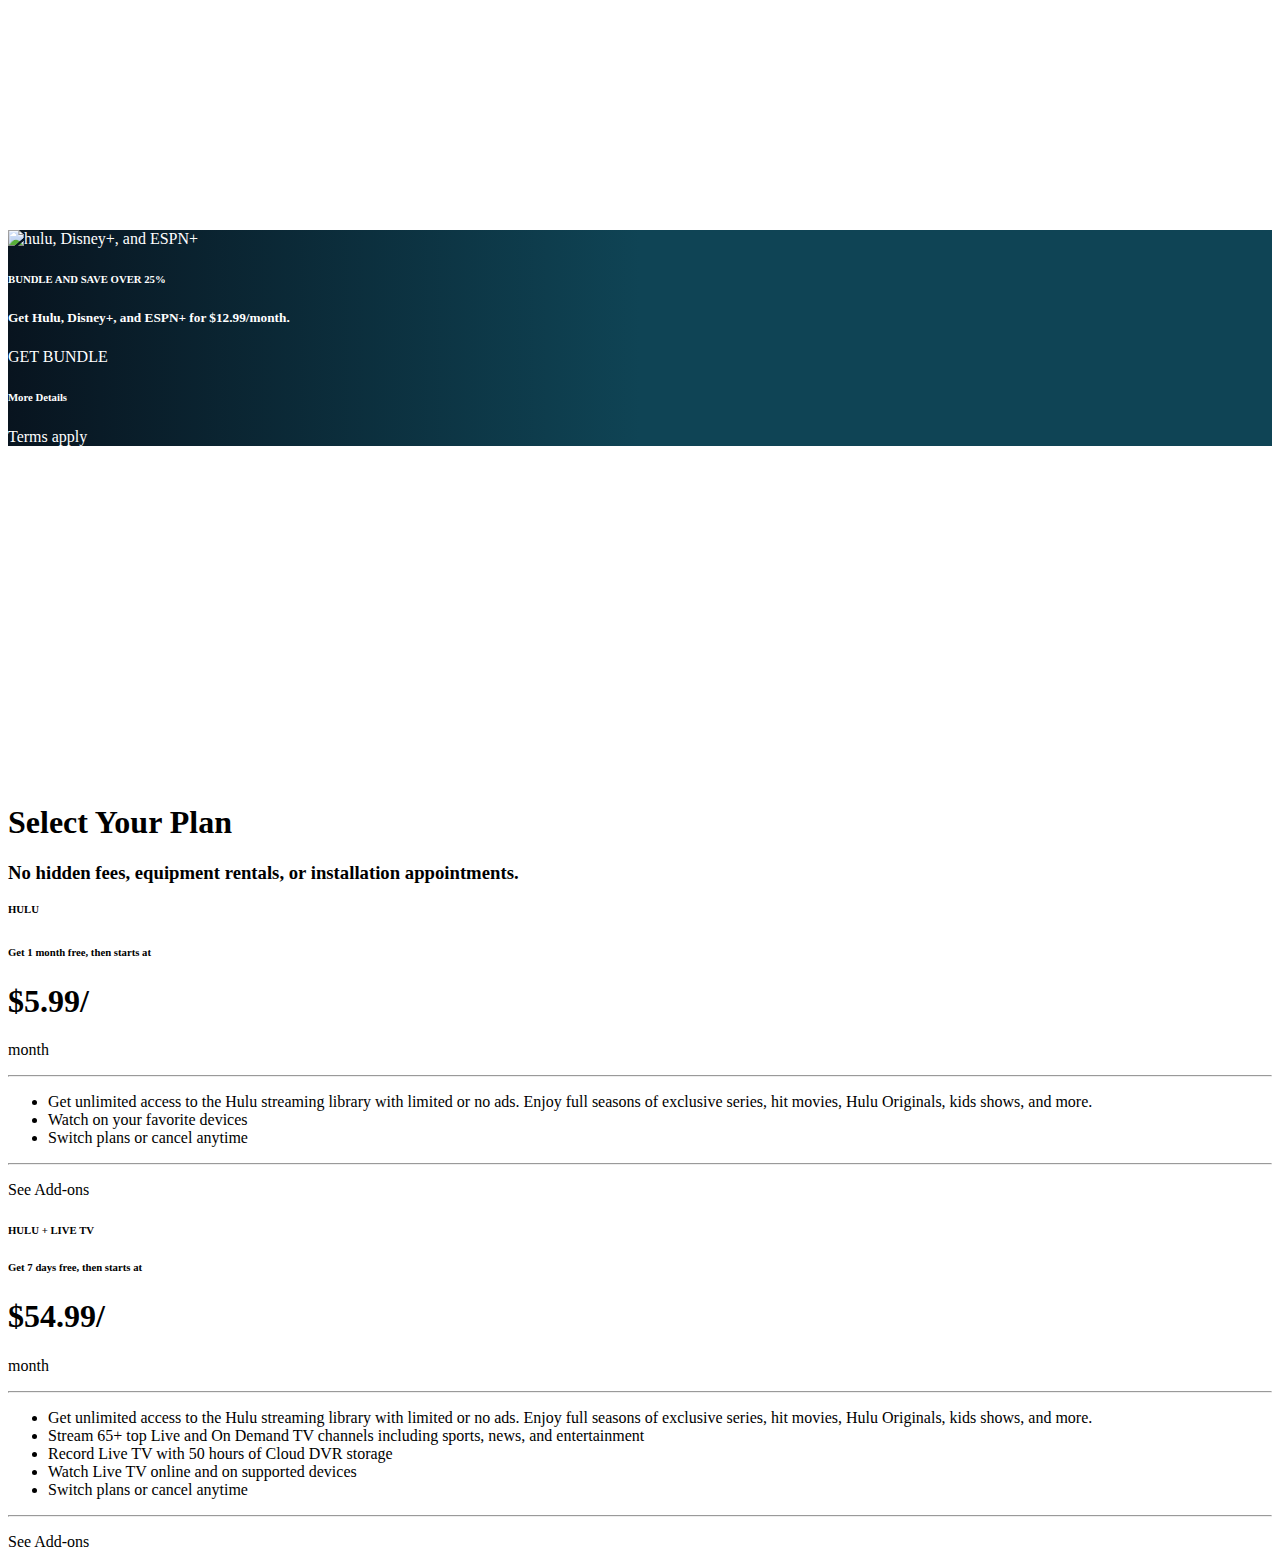
==== index.html @ caae66fa "Rename slindex.html to index.html" ====
<!DOCTYPE html>
<html lang="en">
<head>
    <meta charset="UTF-8">
    <meta name="viewport" content="width=device-width, initial-scale=1.0">
    <title>Document</title>
    <link rel="stylesheet" href="slindex.css">
</head>
<body> 
    
    <div class="top">
    
        <h2 class="hulu">hulu</h2>

        <h1 class="onePlace"> All Your TV In One Place</h1>

        <h3 class="price">Watch thousands of shows and movies, with plans starting at $5.99/month.</h3>

        <h5 class="adds">HBO®, SHOWTIME®, CINEMA®, and STARZ® available as add-ons.</h5>

        <p>START YOUR FREE TRIAL</p>

        <p class="finePrint">Free trial available for new and eligible returning subscribers only.</p>
    </div>

    <div class="bluebar">
        <img src="https://www.hulu.com/static/hitch/s3/2020-05/DPlus_Logo_0_1_2.png?Rj7zClAjpZ72iHJxfWDi4fkv3FcnDaB5" alt="hulu, Disney+, and ESPN+" height=100px>
        <h6 class="bundle">BUNDLE AND SAVE OVER 25%</h6>

        <h5 class="bundlePrice">Get Hulu, Disney+, and ESPN+ for $12.99/month.</h5>

        <p class="getBundle">GET BUNDLE</p>

        <h6 class="moreDetails">More Details</h6>

        <p class="termsApply">Terms apply</p>

    </div>
    <div class="inBetween">
        <br>
    </div>

    <div class="plan">
        <h1 class="select">Select Your Plan</h1>

        <h3 class="no">No hidden fees, equipment rentals, or installation appointments.</h3>
    </div>

    <div class="planOne">
        <h6 class="hulu">HULU</h6>
    <br>
        <h6 class="free">Get 1 month free, then starts at</h6>
        <h1 class="priceOne">$5.99/</h1>
        <p class="month">month</p>
        <hr>
        <div class="listOne">
            <ul>
                <li>Get unlimited access to the Hulu streaming library with limited or no ads. Enjoy full seasons of exclusive series, hit movies, Hulu Originals, kids shows, and more.</li>
                <li>Watch on your favorite devices</li>
                <li>Switch plans or cancel anytime</li>
            </ul>
        </div>
        <hr>
        <p id="addOns">See Add-ons</p>
    </div>

    <div class="planTwo">
        <h6 class="huluPlus">HULU + LIVE TV</h6>
        <h6 class="free">Get 7 days free, then starts at</h6>
        <h1 class="priceTwo">$54.99/</h1>
        <p class="month">month</p>
        <hr>
        <div class="listTwo">
            <ul>
                <li>Get unlimited access to the Hulu streaming library with limited or no ads. Enjoy full seasons of exclusive series, hit movies, Hulu Originals, kids shows, and more.</li>
                <li>Stream 65+ top Live and On Demand TV channels including sports, news, and entertainment</li>
                <li>Record Live TV with 50 hours of Cloud DVR storage</li>
                <li>Watch Live TV online and on supported devices</li>
                <li>Switch plans or cancel anytime</li>
            </ul>
        <hr>
        <p id="addOns">See Add-ons</p>    
        </div>
    </div>

    
</body>
</html>
---- slindex.css ----
.body {
    background-color: ivory;
}

.top {
    background: url(https://www.hulu.com/static/hitch/s3/2020-04/Homepage_Masthead_Test_TREATMENT_1536x1320-v4b_Tablet_0.jpg?nEbSE3Tu4GiJOym6WaNbx2Psd9UlQrGN;);
    color: white;
    text-align: center;
}

.hulu {
    float: left;
    margin-top: 0;
}

.onePlace {
    font-family: futura;
}

.bluebar {
    background-image: linear-gradient(to right, #08141F, #0F4455 50%);
    color: white;
}

.inBetween {
    background: url(https://www.hulu.com/static/hitch/s3/2019-11/Welcome-ContentBlock-Desktop%20.jpg?jG5AfMZ.bGHD8c3NgPVsML79Im6UkUSW) 100% no-repeat;
    width: 100vw;
    height: 25vw;
    object-fit: cover;
    max-width: 100%;



}
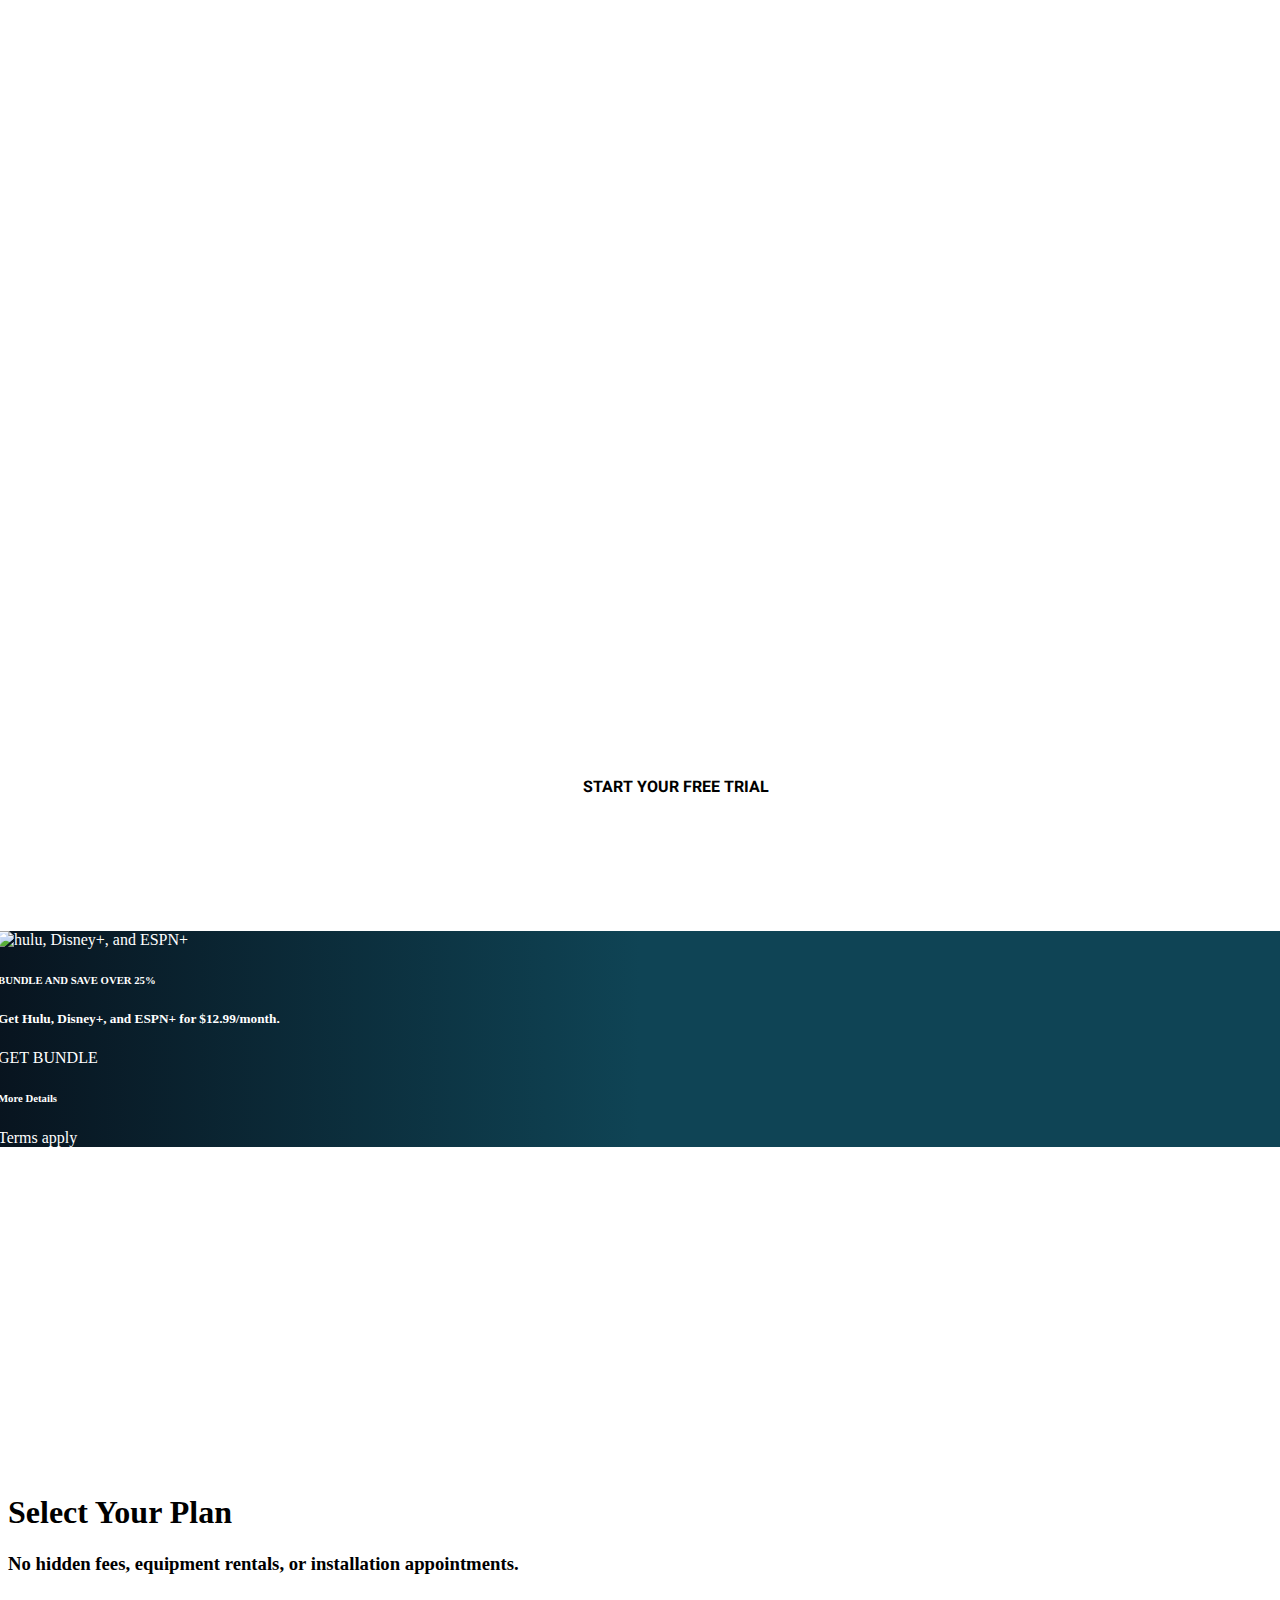
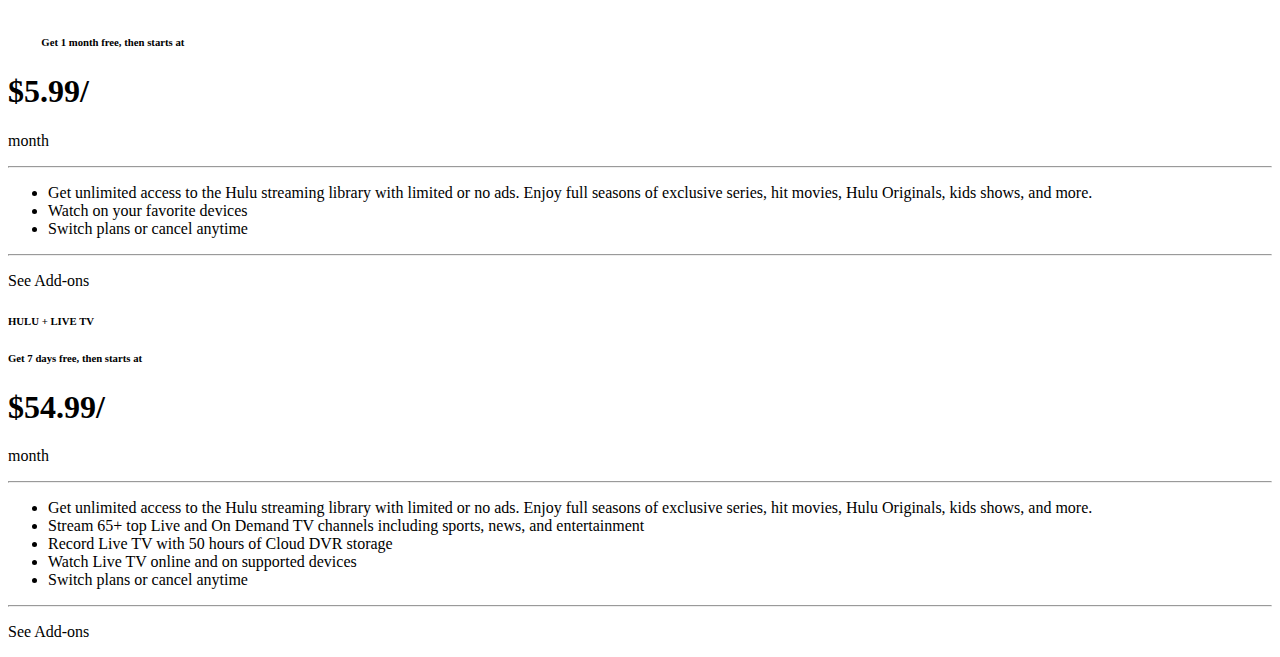
==== commit 57337e17: "updated - fized fonts, button, background (top)" ====
--- a/index.html
+++ b/index.html
@@ -3,25 +3,34 @@
 <head>
     <meta charset="UTF-8">
     <meta name="viewport" content="width=device-width, initial-scale=1.0">
-    <title>Document</title>
-    <link rel="stylesheet" href="slindex.css">
+    <title>Static Layout</title>
+    <link rel="stylesheet" href="
+    index.css">
 </head>
 <body> 
+    <link href="https://fonts.googleapis.com/css2?family=Heebo:wght@900&display=swap" rel="stylesheet"> 
     
-    <div class="top">
-    
+    <header class="main">
+      
         <h2 class="hulu">hulu</h2>
 
-        <h1 class="onePlace"> All Your TV In One Place</h1>
+        <p class="onePlace"> All Your TV In One Place </p>
 
-        <h3 class="price">Watch thousands of shows and movies, with plans starting at $5.99/month.</h3>
+        <p class="price">Watch thousands of shows and movies, with plans starting at $5.99/month.</p>
+        <br>
 
-        <h5 class="adds">HBO®, SHOWTIME®, CINEMA®, and STARZ® available as add-ons.</h5>
+        <p class="adds">HBO Max™, SHOWTIME®, CINEMA®, and STARZ® available as add-ons.</p>
+        <br>
 
-        <p>START YOUR FREE TRIAL</p>
+        <div class="button">
+
+        <p class="buttonText">START YOUR FREE TRIAL</p>
+        </div>
 
         <p class="finePrint">Free trial available for new and eligible returning subscribers only.</p>
-    </div>
+        <br>
+        <br>
+</header>
 
     <div class="bluebar">
         <img src="https://www.hulu.com/static/hitch/s3/2020-05/DPlus_Logo_0_1_2.png?Rj7zClAjpZ72iHJxfWDi4fkv3FcnDaB5" alt="hulu, Disney+, and ESPN+" height=100px>
@@ -85,4 +94,4 @@
 
     
 </body>
-</html>
+</html>--- a/index.css
+++ b/index.css
@@ -0,0 +1,86 @@
+.body {
+    background-color: ivory;
+}
+
+.main {
+    background: url(https://www.hulu.com/static/hitch/s3/2020-04/Homepage_Masthead_Test_TREATMENT_3200x1320-v4b_Desktop_0.jpg?3QKebgjV32Lc0StQODoFkcm0kjrPujXN) no-repeat 100%; 
+    margin: -70px -10px 00px -10px;
+    background-size: cover;
+}
+
+.hulu {
+    float: left;
+    padding-left: 0.5em;
+    padding-top: .2em;
+    color: white;
+    position: relative;
+    font-family: 'Heebo', sans-serif;
+}
+
+.onePlace {
+    font-family: 'Heebo', sans-serif;
+    padding-top: 2em;
+    font-size: 45pt;
+    font-weight: bold;
+    text-align: center;
+    color: white;
+    text-align: center;  
+}
+
+.price {
+    font-family: 'Heebo', sans-serif;
+    font-size: 20pt;
+    font-weight: bold;
+    text-align: center;
+    color: white;
+    text-align: center;
+    padding: 0em 22em 0em 22em; 
+}
+
+.adds {
+    font-family: 'Heebo', sans-serif;
+    font-size: 10pt;
+    text-align: center;
+    color: white;
+    text-align: center;
+    padding: 0em 22em 0em 22em; 
+}
+
+.button {
+    width: 16em;
+    height: 3em;
+    z-index: 2; 
+    background-color: white;
+    margin: 0em 43vw 0em 43vw;
+    border-radius: .3em;
+    text-align: center;
+    padding-top: .1em;
+    font-family: 'Heebo', sans-serif;
+    font-weight: bold;
+    position: center;
+}
+
+.finePrint{
+    text-align: center;
+    font-size: 7pt;
+    color: white;
+    font-family: 'Heebo', sans-serif;
+    padding: 2em 0em 5em 0em; 
+
+}
+
+.bluebar {
+    background-image: linear-gradient(to right, #08141F, #0F4455 50%);
+    color: white;
+    margin: -10px;
+}
+
+.inBetween {
+    background: url(https://www.hulu.com/static/hitch/s3/2019-11/Welcome-ContentBlock-Desktop%20.jpg?jG5AfMZ.bGHD8c3NgPVsML79Im6UkUSW) 100% no-repeat;
+    width: 100vw;
+    height: 25vw;
+    object-fit: cover;
+    max-width: 100%;
+
+
+}
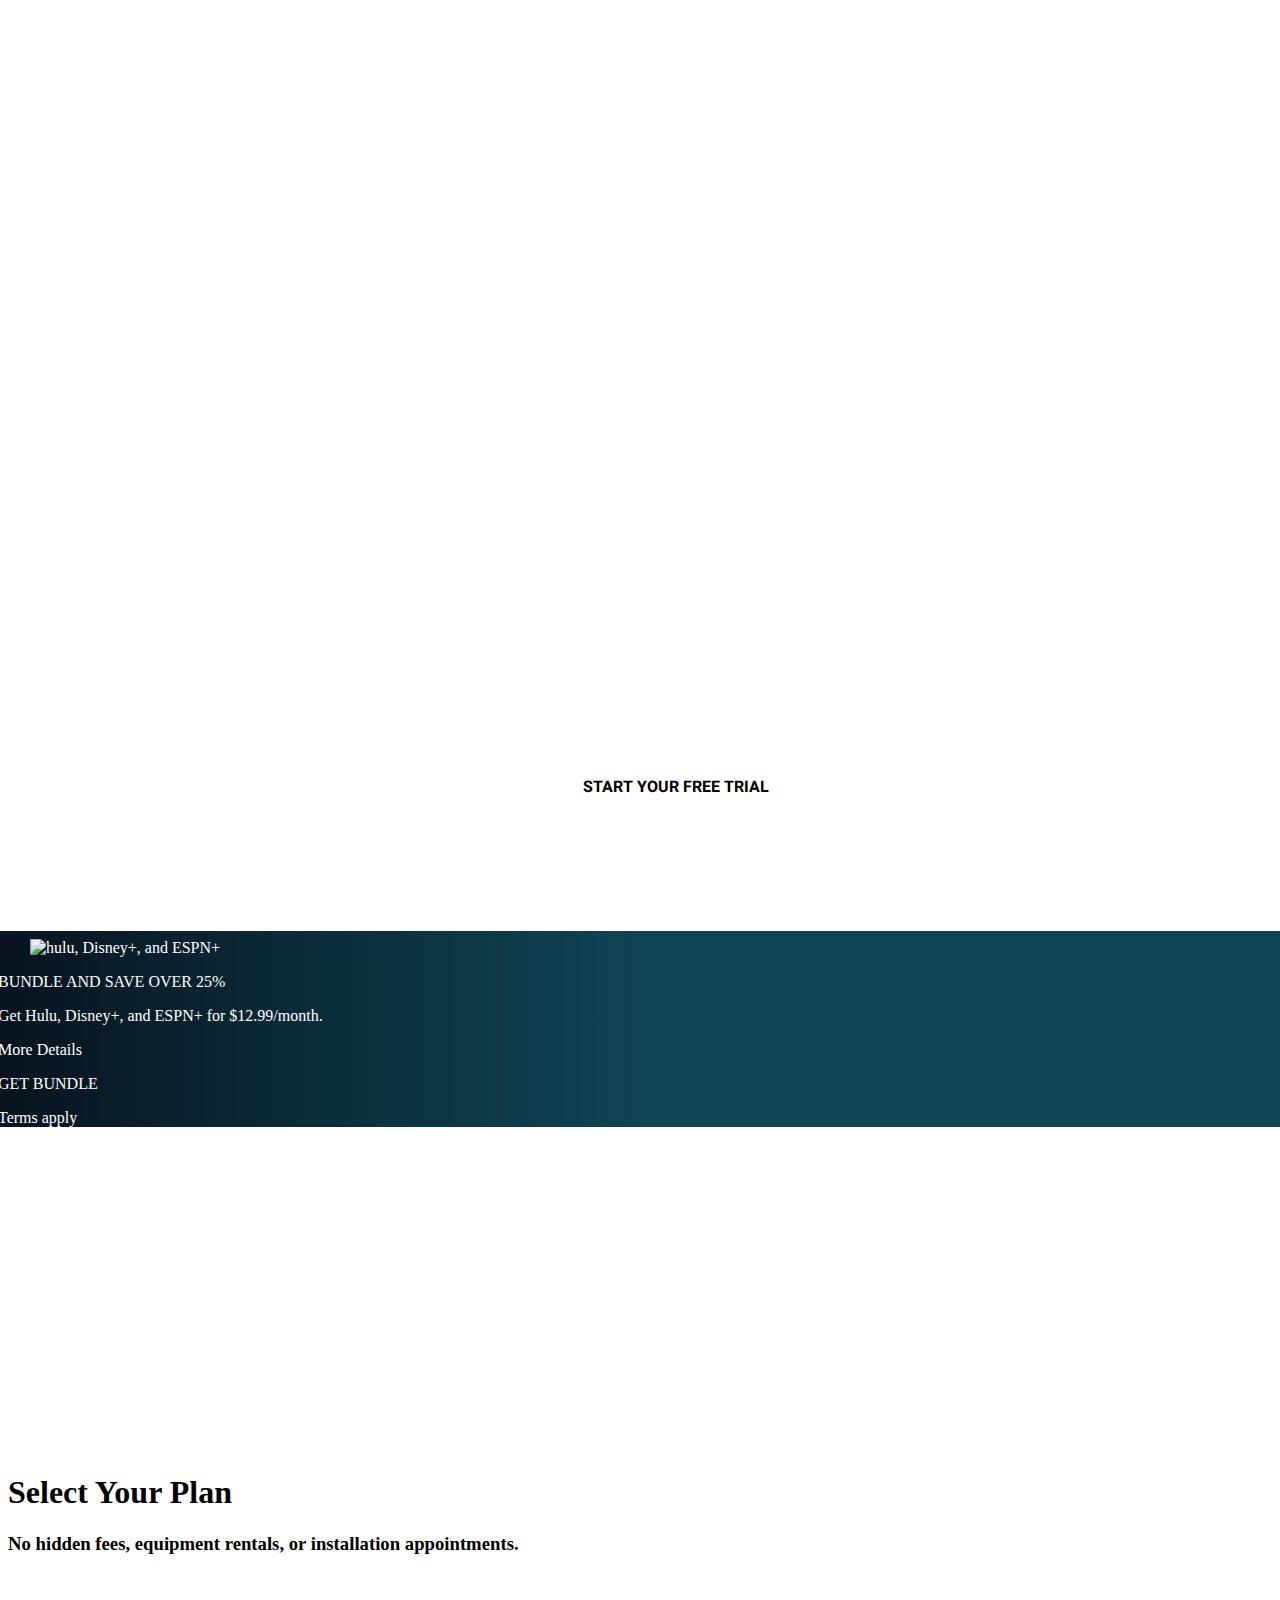
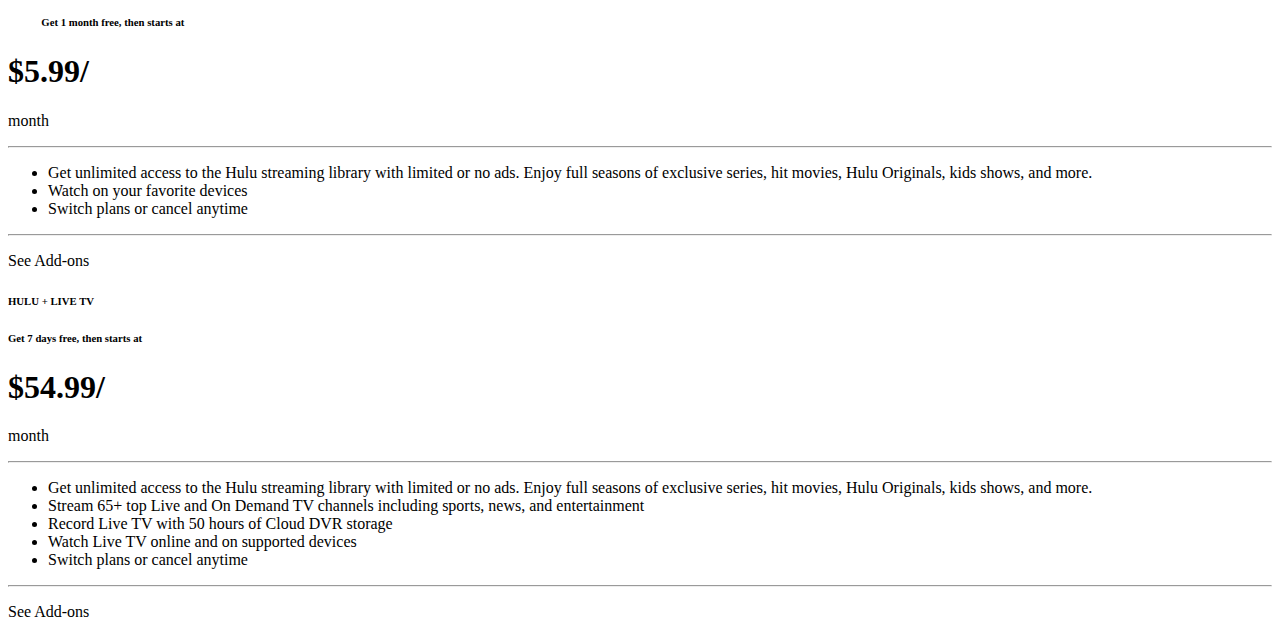
==== commit 91c8a170: "take 2: top fixed-ish" ====
--- a/index.html
+++ b/index.html
@@ -33,16 +33,20 @@
 </header>
 
     <div class="bluebar">
-        <img src="https://www.hulu.com/static/hitch/s3/2020-05/DPlus_Logo_0_1_2.png?Rj7zClAjpZ72iHJxfWDi4fkv3FcnDaB5" alt="hulu, Disney+, and ESPN+" height=100px>
-        <h6 class="bundle">BUNDLE AND SAVE OVER 25%</h6>
+        <img src="https://www.hulu.com/static/hitch/s3/2020-05/DPlus_Logo_0_1_2.png?Rj7zClAjpZ72iHJxfWDi4fkv3FcnDaB5" alt="hulu, Disney+, and ESPN+"  class="bundlePic" height=100px>
+        <div class="bundleTextOne">
+        <p class="bundle">BUNDLE AND SAVE OVER 25%</p>
 
-        <h5 class="bundlePrice">Get Hulu, Disney+, and ESPN+ for $12.99/month.</h5>
+        <p class="bundlePrice">Get Hulu, Disney+, and ESPN+ for $12.99/month.</p>
 
-        <p class="getBundle">GET BUNDLE</p>
+        <p class="moreDetails">More Details</p>
+        </div>
 
-        <h6 class="moreDetails">More Details</h6>
+        <div class="bundleTextTwo">
+        <p class="getBundle">GET BUNDLE</p>       
 
         <p class="termsApply">Terms apply</p>
+        </div>
 
     </div>
     <div class="inBetween">
--- a/index.css
+++ b/index.css
@@ -81,6 +81,13 @@
     height: 25vw;
     object-fit: cover;
     max-width: 100%;
+}
 
+.bundlePic {
+    padding-left: 2em;
+    padding-top: .5em;
+}
 
-}
+.bundleText {
+    position: center;
+}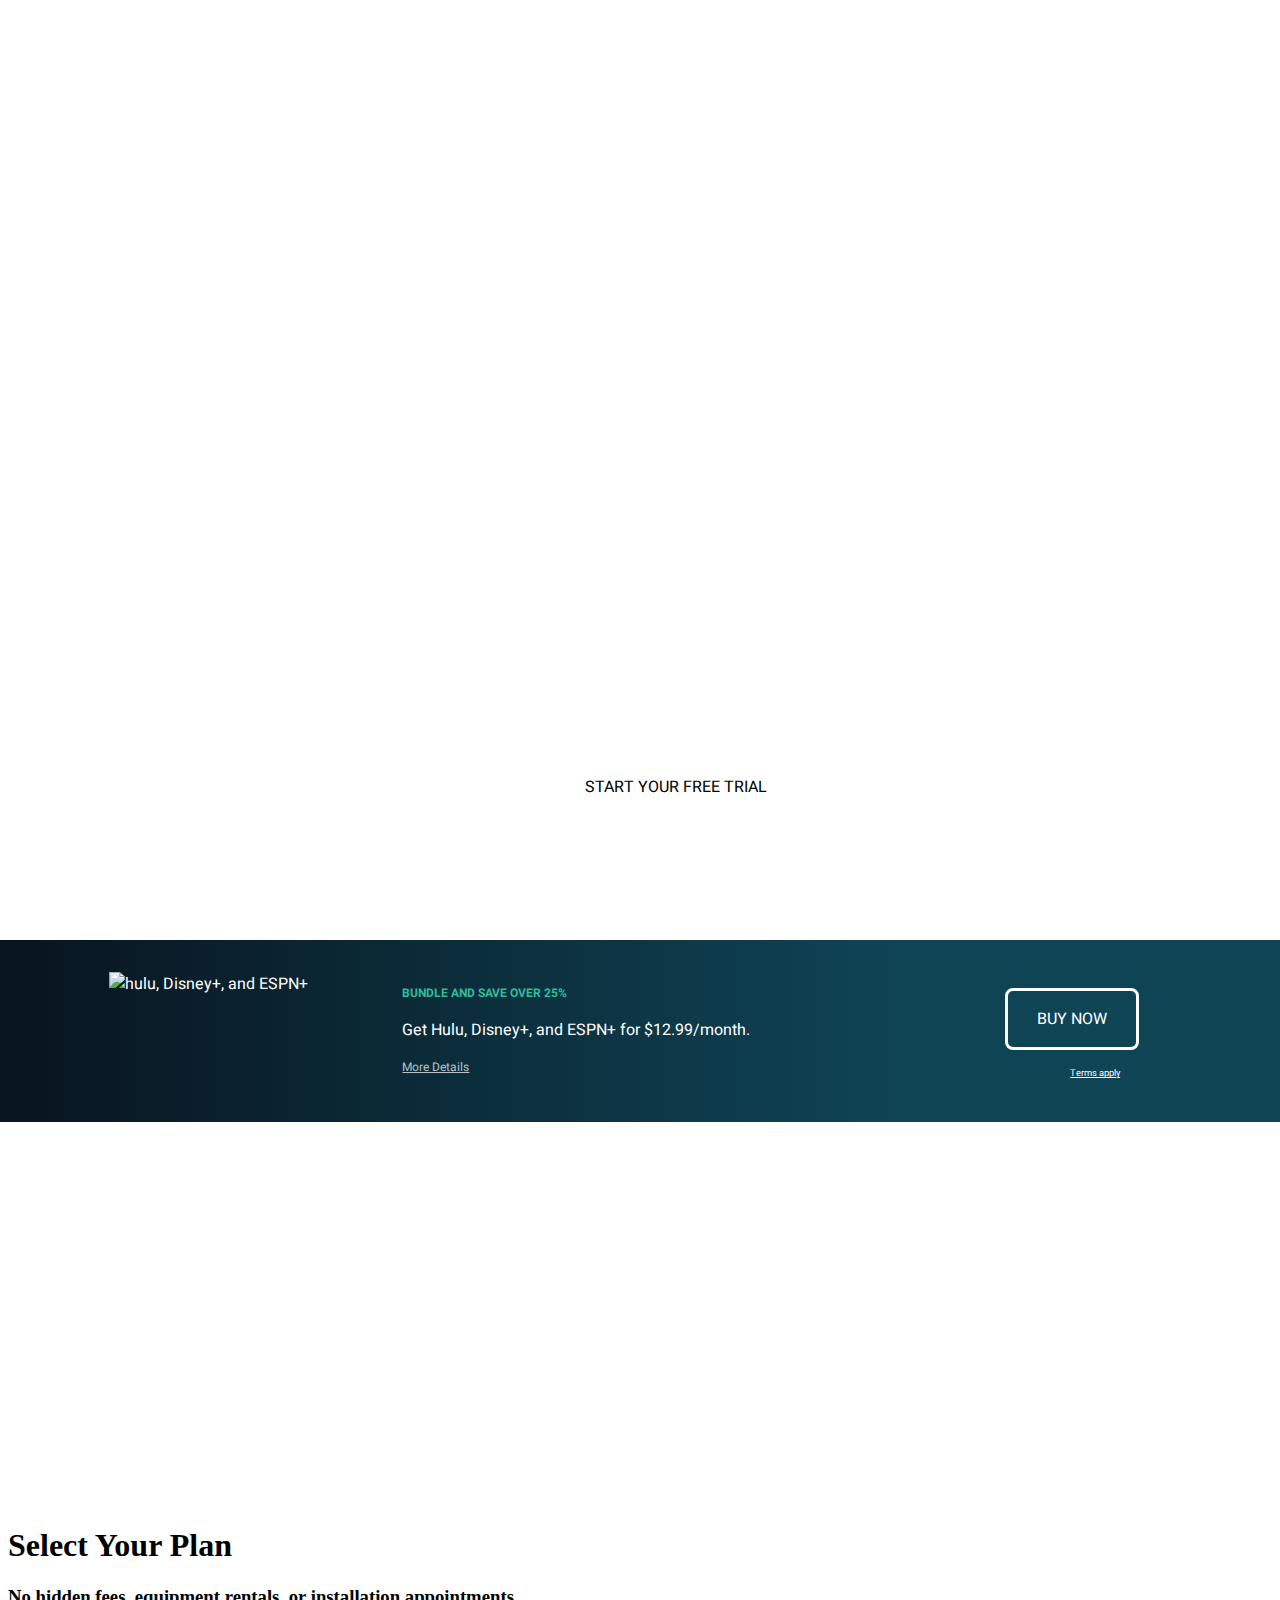
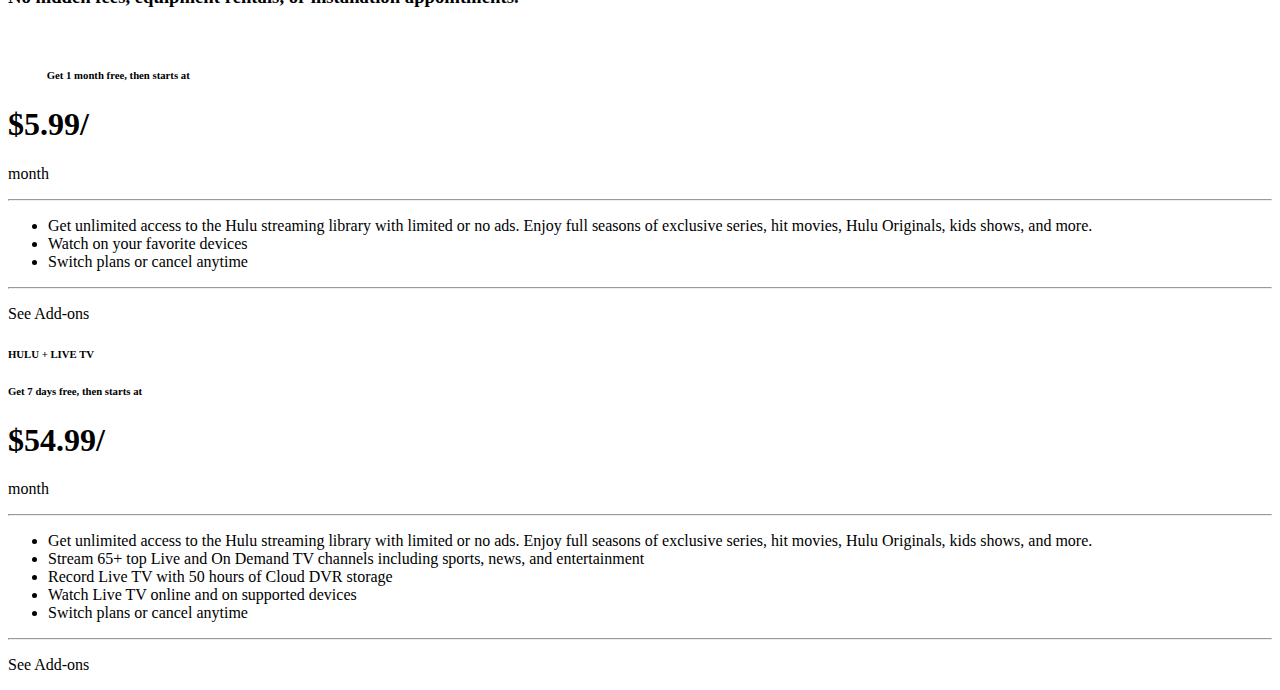
==== commit daf9ed48: "top actually fixed! Contemplate the pictures in the nav battle again later." ====
--- a/index.html
+++ b/index.html
@@ -8,7 +8,7 @@
     index.css">
 </head>
 <body> 
-    <link href="https://fonts.googleapis.com/css2?family=Heebo:wght@900&display=swap" rel="stylesheet"> 
+    <link href="https://fonts.googleapis.com/css2?family=Heebo:wght@400;800&display=swap" rel="stylesheet"> 
     
     <header class="main">
       
@@ -24,7 +24,7 @@
 
         <div class="button">
 
-        <p class="buttonText">START YOUR FREE TRIAL</p>
+        <p>START YOUR FREE TRIAL</p>
         </div>
 
         <p class="finePrint">Free trial available for new and eligible returning subscribers only.</p>
@@ -35,17 +35,17 @@
     <div class="bluebar">
         <img src="https://www.hulu.com/static/hitch/s3/2020-05/DPlus_Logo_0_1_2.png?Rj7zClAjpZ72iHJxfWDi4fkv3FcnDaB5" alt="hulu, Disney+, and ESPN+"  class="bundlePic" height=100px>
         <div class="bundleTextOne">
-        <p class="bundle">BUNDLE AND SAVE OVER 25%</p>
+        <p id="bundle">BUNDLE AND SAVE OVER 25%</p>
 
-        <p class="bundlePrice">Get Hulu, Disney+, and ESPN+ for $12.99/month.</p>
+        <p id="bundlePrice">Get Hulu, Disney+, and ESPN+ for $12.99/month.</p>
 
-        <p class="moreDetails">More Details</p>
+        <p id="moreDetails">More Details</p>
         </div>
 
         <div class="bundleTextTwo">
-        <p class="getBundle">GET BUNDLE</p>       
+        <p id="getBundle">BUY NOW</p>       
 
-        <p class="termsApply">Terms apply</p>
+        <p id="termsApply">Terms apply</p>
         </div>
 
     </div>
@@ -98,4 +98,4 @@
 
     
 </body>
-</html>+</html>
--- a/index.css
+++ b/index.css
@@ -10,7 +10,7 @@
 
 .hulu {
     float: left;
-    padding-left: 0.5em;
+    padding-left: 1em;
     padding-top: .2em;
     color: white;
     position: relative;
@@ -48,15 +48,15 @@
 
 .button {
     width: 16em;
-    height: 3em;
+    height: 3.5em;
     z-index: 2; 
     background-color: white;
     margin: 0em 43vw 0em 43vw;
     border-radius: .3em;
     text-align: center;
     padding-top: .1em;
+    padding-bottom: .1em;
     font-family: 'Heebo', sans-serif;
-    font-weight: bold;
     position: center;
 }
 
@@ -70,24 +70,77 @@
 }
 
 .bluebar {
-    background-image: linear-gradient(to right, #08141F, #0F4455 50%);
+    background-image: linear-gradient(to right, #08141F, #0F4455 70%);
     color: white;
     margin: -10px;
+    display: flex;
+    justify-content: space-around;
+    font-family: 'Heebo', sans-serif;
+    
+    
+}
+
+
+
+.bundlePic {
+    padding-top: 2em;
+    
+    
+    
+}
+
+.bundleTextOne {
+    padding: 2em 0em 2em; 
+    margin-left: -8em;
+
+
+}
+
+#bundle {
+    color: #2DBD9D;
+    font-size: 9pt;
+    font-weight: bold;
+}
+
+#moreDetails {
+    color: #B6C2C5;
+    font-size: 9pt;
+    text-decoration: underline;
+
+}
+
+.bundleTextTwo {
+    padding: 2em;  
+}
+
+#getBundle {
+    width: 6em;
+    height: 1.5em;
+    border: 3px solid white;
+    border-radius: .5em;
+    z-index: 3;
+    text-align: center;
+    padding: 1em;
+}
+
+#termsApply {
+   font-size: 7pt;
+   text-decoration: underline;
+   display: flex;
+   justify-self: center;
+   position: relative; 
+   padding-left: 5em;
+
 }
 
 .inBetween {
-    background: url(https://www.hulu.com/static/hitch/s3/2019-11/Welcome-ContentBlock-Desktop%20.jpg?jG5AfMZ.bGHD8c3NgPVsML79Im6UkUSW) 100% no-repeat;
-    width: 100vw;
-    height: 25vw;
-    object-fit: cover;
-    max-width: 100%;
-}
+    background: url(https://www.hulu.com/static/hitch/s3/2019-11/Welcome-ContentBlock-Desktop%20.jpg?jG5AfMZ.bGHD8c3NgPVsML79Im6UkUSW) no-repeat;
+    background-size: contain;
+    display: flex;
+    justify-self: center;
+    width: 80vw;
+    height: 30vw;
+    margin-top: 10px;
 
-.bundlePic {
-    padding-left: 2em;
-    padding-top: .5em;
-}
-
-.bundleText {
-    position: center;
+   
 }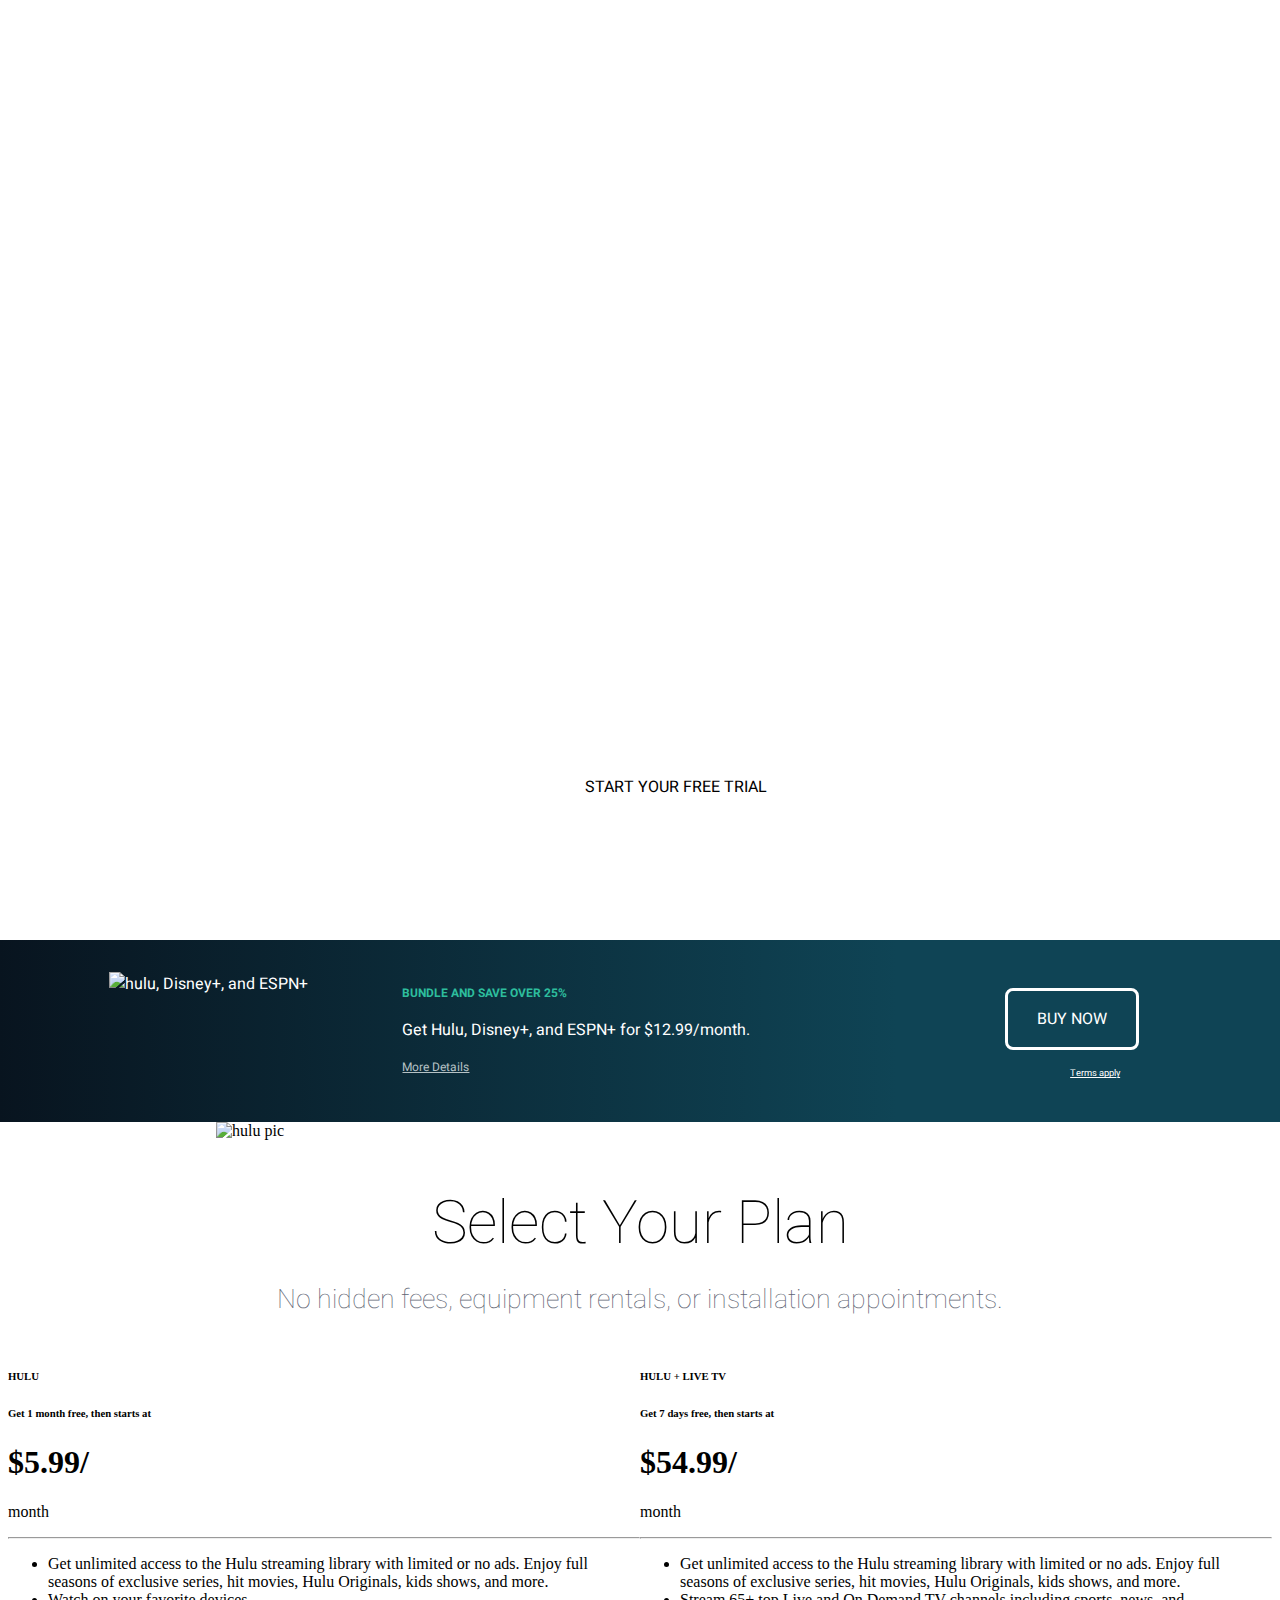
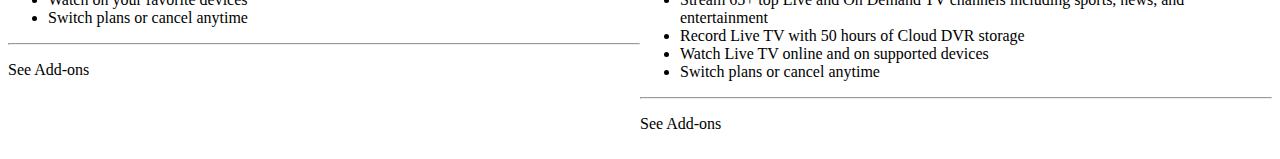
==== commit e1601252: "plans and nav bar to go!" ====
--- a/index.html
+++ b/index.html
@@ -10,92 +10,83 @@
 <body> 
     <link href="https://fonts.googleapis.com/css2?family=Heebo:wght@400;800&display=swap" rel="stylesheet"> 
     
-    <header class="main">
-      
+    <header class="main">      
         <h2 class="hulu">hulu</h2>
-
         <p class="onePlace"> All Your TV In One Place </p>
-
         <p class="price">Watch thousands of shows and movies, with plans starting at $5.99/month.</p>
         <br>
-
         <p class="adds">HBO Max™, SHOWTIME®, CINEMA®, and STARZ® available as add-ons.</p>
         <br>
-
         <div class="button">
-
-        <p>START YOUR FREE TRIAL</p>
+            <p>START YOUR FREE TRIAL</p>
         </div>
 
         <p class="finePrint">Free trial available for new and eligible returning subscribers only.</p>
         <br>
         <br>
-</header>
+    </header>
 
     <div class="bluebar">
         <img src="https://www.hulu.com/static/hitch/s3/2020-05/DPlus_Logo_0_1_2.png?Rj7zClAjpZ72iHJxfWDi4fkv3FcnDaB5" alt="hulu, Disney+, and ESPN+"  class="bundlePic" height=100px>
+        
         <div class="bundleTextOne">
-        <p id="bundle">BUNDLE AND SAVE OVER 25%</p>
-
-        <p id="bundlePrice">Get Hulu, Disney+, and ESPN+ for $12.99/month.</p>
-
-        <p id="moreDetails">More Details</p>
+            <p id="bundle">BUNDLE AND SAVE OVER 25%</p>
+            <p id="bundlePrice">Get Hulu, Disney+, and ESPN+ for $12.99/month.</p>
+            <p id="moreDetails">More Details</p>
         </div>
 
         <div class="bundleTextTwo">
-        <p id="getBundle">BUY NOW</p>       
-
-        <p id="termsApply">Terms apply</p>
+            <p id="getBundle">BUY NOW</p>   
+            <p id="termsApply">Terms apply</p>
         </div>
 
     </div>
-    <div class="inBetween">
-        <br>
+
+    <div>
+        <img src="https://www.hulu.com/static/hitch/s3/2019-11/Welcome-ContentBlock-Desktop%20.jpg?jG5AfMZ.bGHD8c3NgPVsML79Im6UkUSW" alt="hulu pic" class="inBetween">    
     </div>
 
-    <div class="plan">
+    <div>
         <h1 class="select">Select Your Plan</h1>
-
         <h3 class="no">No hidden fees, equipment rentals, or installation appointments.</h3>
     </div>
+    <div class="plan">
+        <div class="planOne">
+            <h6 class="huluBase">HULU</h6>
+            <h6 class="free">Get 1 month free, then starts at</h6>
+            <h1 class="priceOne">$5.99/</h1>
+            <p class="month">month</p>
+            <hr>
+            <div class="listOne">
+                <ul>
+                    <li>Get unlimited access to the Hulu streaming library with limited or no ads. Enjoy full seasons of exclusive series, hit movies, Hulu Originals, kids shows, and more.</li>
+                    <li>Watch on your favorite devices</li>
+                    <li>Switch plans or cancel anytime</li>
+                </ul>
+            </div>
+            <hr>
+            <p id="addOns">See Add-ons</p>
+        </div>
 
-    <div class="planOne">
-        <h6 class="hulu">HULU</h6>
-    <br>
-        <h6 class="free">Get 1 month free, then starts at</h6>
-        <h1 class="priceOne">$5.99/</h1>
-        <p class="month">month</p>
-        <hr>
-        <div class="listOne">
-            <ul>
-                <li>Get unlimited access to the Hulu streaming library with limited or no ads. Enjoy full seasons of exclusive series, hit movies, Hulu Originals, kids shows, and more.</li>
-                <li>Watch on your favorite devices</li>
-                <li>Switch plans or cancel anytime</li>
-            </ul>
-        </div>
-        <hr>
-        <p id="addOns">See Add-ons</p>
-    </div>
-
-    <div class="planTwo">
-        <h6 class="huluPlus">HULU + LIVE TV</h6>
-        <h6 class="free">Get 7 days free, then starts at</h6>
-        <h1 class="priceTwo">$54.99/</h1>
-        <p class="month">month</p>
-        <hr>
-        <div class="listTwo">
-            <ul>
-                <li>Get unlimited access to the Hulu streaming library with limited or no ads. Enjoy full seasons of exclusive series, hit movies, Hulu Originals, kids shows, and more.</li>
-                <li>Stream 65+ top Live and On Demand TV channels including sports, news, and entertainment</li>
-                <li>Record Live TV with 50 hours of Cloud DVR storage</li>
-                <li>Watch Live TV online and on supported devices</li>
-                <li>Switch plans or cancel anytime</li>
-            </ul>
-        <hr>
-        <p id="addOns">See Add-ons</p>    
+        <div class="planTwo">
+            <h6 class="huluPlus">HULU + LIVE TV</h6>
+            <h6 class="free">Get 7 days free, then starts at</h6>
+            <h1 class="priceTwo">$54.99/</h1>
+            <p class="month">month</p>
+            <hr>
+            <div class="listTwo">
+                <ul>
+                    <li>Get unlimited access to the Hulu streaming library with limited or no ads. Enjoy full seasons of exclusive series, hit movies, Hulu Originals, kids shows, and more.</li>
+                    <li>Stream 65+ top Live and On Demand TV channels including sports, news, and entertainment</li>
+                    <li>Record Live TV with 50 hours of Cloud DVR storage</li>
+                    <li>Watch Live TV online and on supported devices</li>
+                    <li>Switch plans or cancel anytime</li>
+                </ul>
+            <hr>
+            <p id="addOns">See Add-ons</p>    
+            </div>
         </div>
     </div>
-
     
 </body>
 </html>
--- a/index.css
+++ b/index.css
@@ -1,5 +1,5 @@
 .body {
-    background-color: ivory;
+    background-color: #F5F6F7;
 }
 
 .main {
@@ -66,7 +66,6 @@
     color: white;
     font-family: 'Heebo', sans-serif;
     padding: 2em 0em 5em 0em; 
-
 }
 
 .bluebar {
@@ -75,25 +74,18 @@
     margin: -10px;
     display: flex;
     justify-content: space-around;
-    font-family: 'Heebo', sans-serif;
-    
-    
+    font-family: 'Heebo', sans-serif;      
 }
 
 
 
 .bundlePic {
     padding-top: 2em;
-    
-    
-    
 }
 
 .bundleTextOne {
     padding: 2em 0em 2em; 
     margin-left: -8em;
-
-
 }
 
 #bundle {
@@ -106,7 +98,6 @@
     color: #B6C2C5;
     font-size: 9pt;
     text-decoration: underline;
-
 }
 
 .bundleTextTwo {
@@ -130,17 +121,34 @@
    justify-self: center;
    position: relative; 
    padding-left: 5em;
-
 }
 
 .inBetween {
-    background: url(https://www.hulu.com/static/hitch/s3/2019-11/Welcome-ContentBlock-Desktop%20.jpg?jG5AfMZ.bGHD8c3NgPVsML79Im6UkUSW) no-repeat;
-    background-size: contain;
     display: flex;
-    justify-self: center;
-    width: 80vw;
-    height: 30vw;
+    align-self: center;
     margin-top: 10px;
+    max-height: 845px;
+    max-width: 1500px;
+    padding-left: 13em;   
+}
 
-   
+.select{
+    text-align: center;
+    font-family: 'Heebo', sans-serif;
+    font-weight: 70;
+    font-size: 45pt;
+    margin-bottom: -15px;
+}
+
+.no {
+    text-align: center;
+    font-family: 'Heebo', sans-serif;
+    font-weight: 70;
+    color: #5E6573;
+    font-size: 20pt;
+}
+
+.plan {
+    display: flex;
+    flex-direction: row;
 }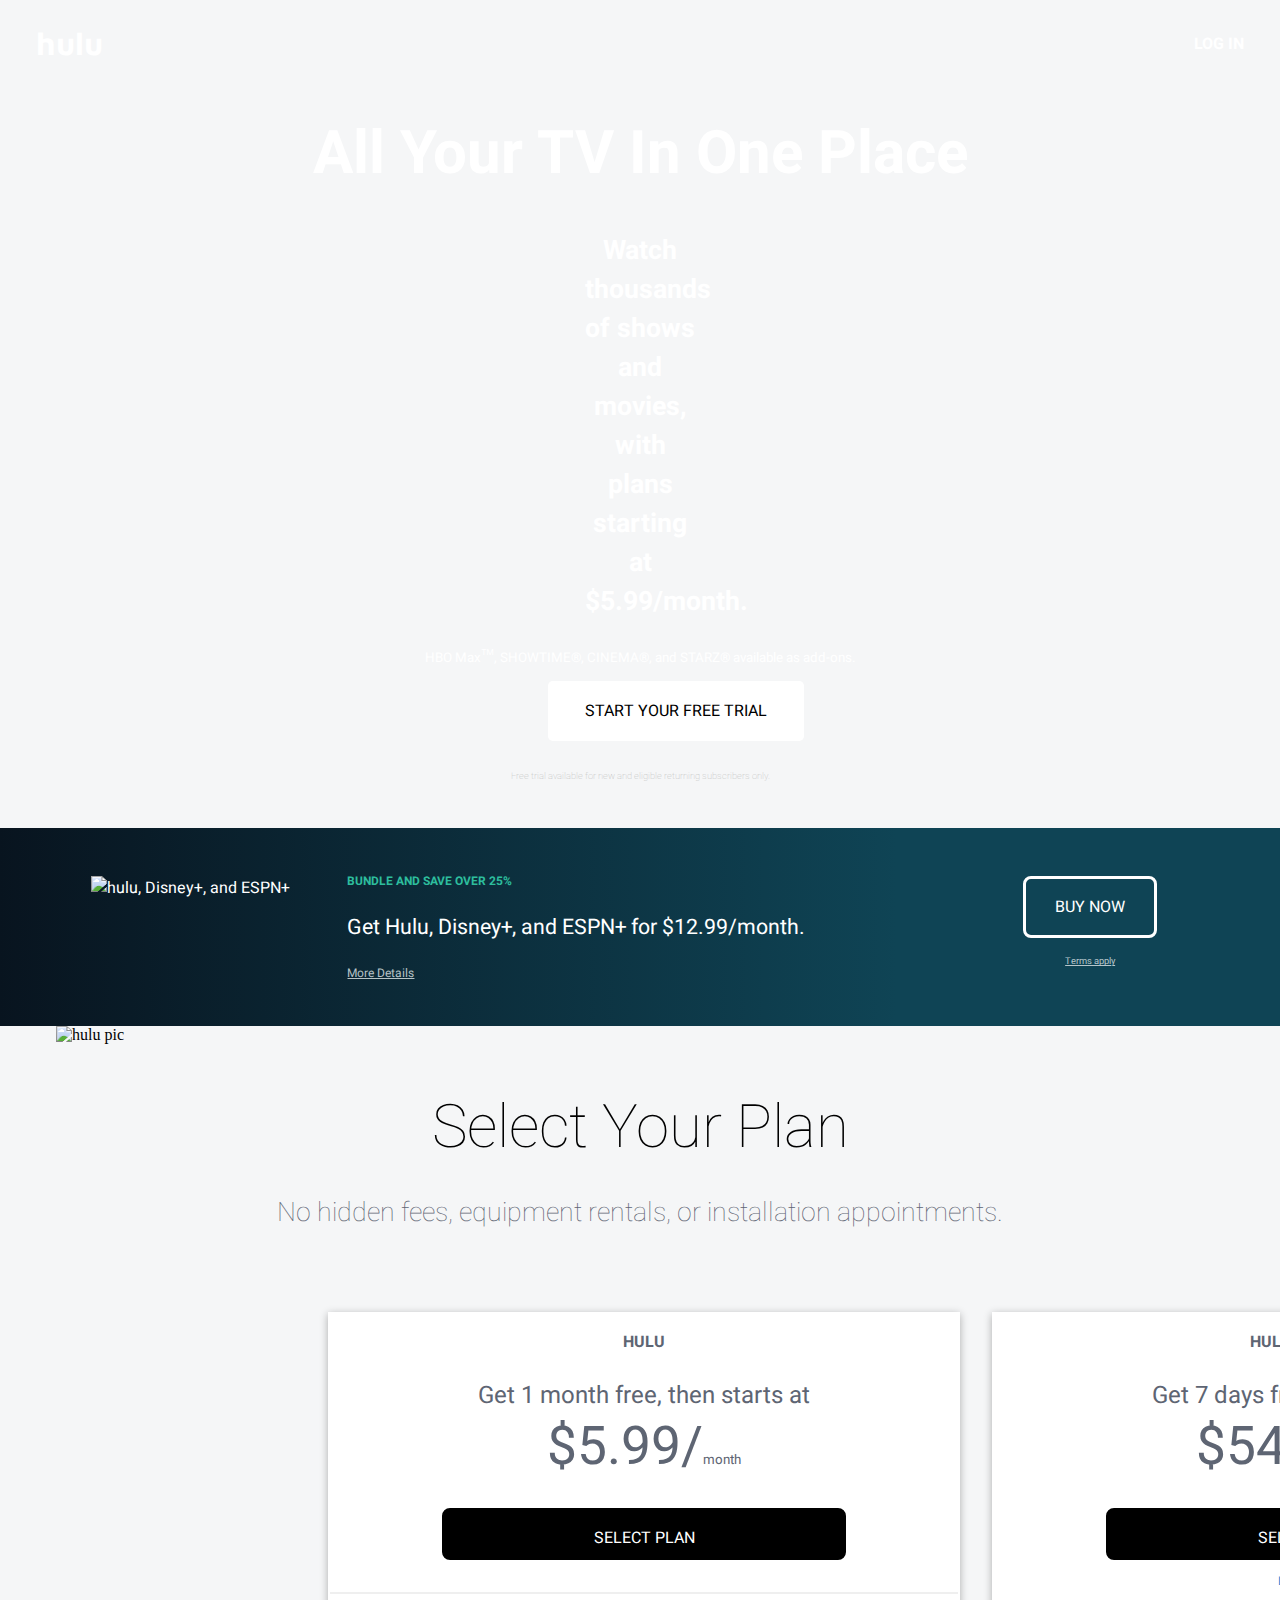
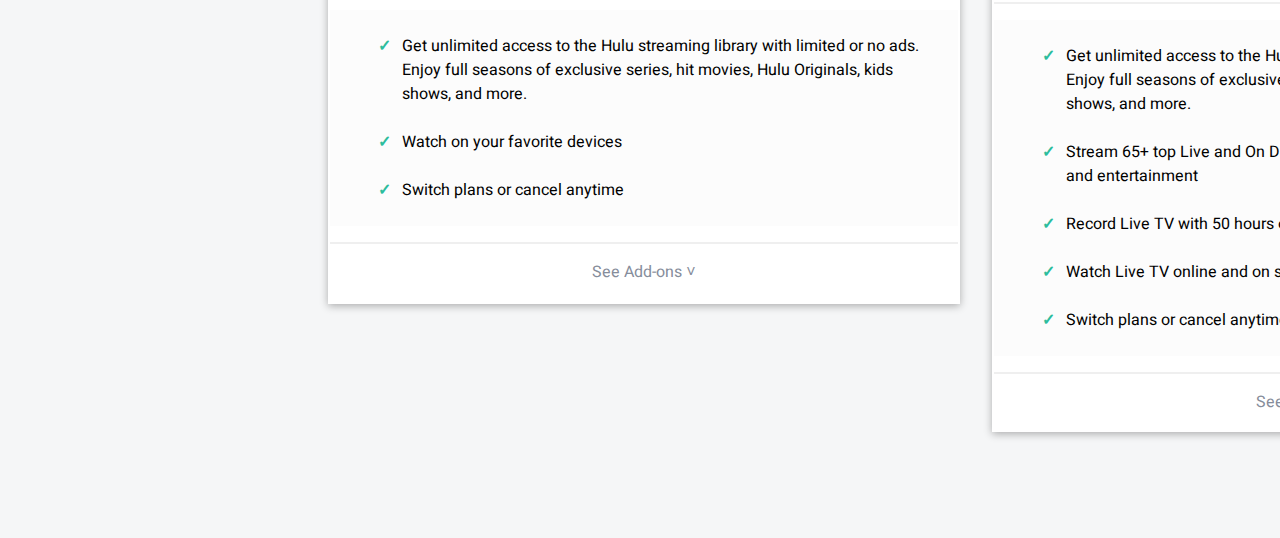
==== commit f8185eda: "final" ====
--- a/index.html
+++ b/index.html
@@ -9,21 +9,21 @@
 </head>
 <body> 
     <link href="https://fonts.googleapis.com/css2?family=Heebo:wght@400;800&display=swap" rel="stylesheet"> 
+
+    <link href="https://fonts.googleapis.com/css2?family=Maven+Pro:wght@900&display=swap" rel="stylesheet">
     
-    <header class="main">      
-        <h2 class="hulu">hulu</h2>
+    <header class="main"> 
+        <div class="bar"></div>
+            <h1 class="hulu">hulu</h1>
+            <p class="logIn">LOG IN</p>
         <p class="onePlace"> All Your TV In One Place </p>
         <p class="price">Watch thousands of shows and movies, with plans starting at $5.99/month.</p>
-        <br>
         <p class="adds">HBO Max™, SHOWTIME®, CINEMA®, and STARZ® available as add-ons.</p>
-        <br>
         <div class="button">
             <p>START YOUR FREE TRIAL</p>
         </div>
 
         <p class="finePrint">Free trial available for new and eligible returning subscribers only.</p>
-        <br>
-        <br>
     </header>
 
     <div class="bluebar">
@@ -52,39 +52,65 @@
     </div>
     <div class="plan">
         <div class="planOne">
-            <h6 class="huluBase">HULU</h6>
-            <h6 class="free">Get 1 month free, then starts at</h6>
-            <h1 class="priceOne">$5.99/</h1>
-            <p class="month">month</p>
+            <div class="huluBase">
+                <p id="title">HULU</p>
+                <p id="free">Get 1 month free, then starts at</p>
+                <div class="huluPrice">
+                    <p id="prices">$5.99/</p>
+                    <p id="month">month</p>
+                </div>
+                <div class="planButton">
+                    <p id="selectPlan">SELECT PLAN</p>
+                </div>
+                <br>
+            </div>
             <hr>
             <div class="listOne">
                 <ul>
+                    <br>
                     <li>Get unlimited access to the Hulu streaming library with limited or no ads. Enjoy full seasons of exclusive series, hit movies, Hulu Originals, kids shows, and more.</li>
+                    <br>
                     <li>Watch on your favorite devices</li>
+                    <br>
                     <li>Switch plans or cancel anytime</li>
+                    <br>
                 </ul>
             </div>
             <hr>
-            <p id="addOns">See Add-ons</p>
+            <p id="addOns">See Add-ons ˅</p>
         </div>
 
         <div class="planTwo">
-            <h6 class="huluPlus">HULU + LIVE TV</h6>
-            <h6 class="free">Get 7 days free, then starts at</h6>
-            <h1 class="priceTwo">$54.99/</h1>
-            <p class="month">month</p>
+            <div class="huluPlus">
+                <p id="title">HULU + LIVE TV</p>
+                <p id="free">Get 7 days free, then starts at</p>
+                <div class="huluPrice">
+                    <p id="prices">$54.99/</p>
+                    <p id="month">month</p>
+                </div>
+                <div class="planButton">    
+                    <p id="selectPlan">SELECT PLAN</p>
+                </div>
+                <p id="learnMore">Learn More</p>
+            </div>
             <hr>
             <div class="listTwo">
                 <ul>
+                    <br>
                     <li>Get unlimited access to the Hulu streaming library with limited or no ads. Enjoy full seasons of exclusive series, hit movies, Hulu Originals, kids shows, and more.</li>
+                    <br>
                     <li>Stream 65+ top Live and On Demand TV channels including sports, news, and entertainment</li>
+                    <br>
                     <li>Record Live TV with 50 hours of Cloud DVR storage</li>
+                    <br>
                     <li>Watch Live TV online and on supported devices</li>
+                    <br>
                     <li>Switch plans or cancel anytime</li>
+                    <br>
                 </ul>
+            </div>
             <hr>
-            <p id="addOns">See Add-ons</p>    
-            </div>
+            <p id="addOns">See Add-ons ˅</p>    
         </div>
     </div>
     
--- a/index.css
+++ b/index.css
@@ -1,4 +1,4 @@
-.body {
+body {
     background-color: #F5F6F7;
 }
 
@@ -10,11 +10,22 @@
 
 .hulu {
     float: left;
-    padding-left: 1em;
-    padding-top: .2em;
+    padding-left: 3vw;
+    padding-top: 1vw;
     color: white;
     position: relative;
-    font-family: 'Heebo', sans-serif;
+    font-family: 'Maven Pro', sans-serif;
+}
+
+.logIn {
+    float: right;
+    padding-right: 3vw;
+    padding-top: 2vw;
+    color: white;
+    position: relative;
+    font-family: 'Heebo', sans-serif;
+    font-size: 12pt;
+    font-weight: bold;
 }
 
 .onePlace {
@@ -35,6 +46,7 @@
     color: white;
     text-align: center;
     padding: 0em 22em 0em 22em; 
+    margin-top: -1em;
 }
 
 .adds {
@@ -63,9 +75,10 @@
 .finePrint{
     text-align: center;
     font-size: 7pt;
-    color: white;
+    color: #B4B5B3;
     font-family: 'Heebo', sans-serif;
     padding: 2em 0em 5em 0em; 
+    font-weight: 100;
 }
 
 .bluebar {
@@ -77,10 +90,10 @@
     font-family: 'Heebo', sans-serif;      
 }
 
-
-
 .bundlePic {
-    padding-top: 2em;
+    padding-top: 3em;
+    max-width: 357px;
+    max-height: 80px; 
 }
 
 .bundleTextOne {
@@ -92,6 +105,10 @@
     color: #2DBD9D;
     font-size: 9pt;
     font-weight: bold;
+}
+
+#bundlePrice {
+    font-size: 16pt;
 }
 
 #moreDetails {
@@ -118,18 +135,18 @@
    font-size: 7pt;
    text-decoration: underline;
    display: flex;
-   justify-self: center;
-   position: relative; 
-   padding-left: 5em;
+   align-self: center;
+   padding-left: 4.5em;
+   color: #B6C6CB
 }
 
 .inBetween {
     display: flex;
     align-self: center;
     margin-top: 10px;
-    max-height: 845px;
-    max-width: 1500px;
-    padding-left: 13em;   
+    max-height: 1014px;
+    max-width: 1800px;
+    padding: 0em 3em 0em 3em;   
 }
 
 .select{
@@ -137,7 +154,7 @@
     font-family: 'Heebo', sans-serif;
     font-weight: 70;
     font-size: 45pt;
-    margin-bottom: -15px;
+    margin-bottom: -.1em;
 }
 
 .no {
@@ -146,9 +163,133 @@
     font-weight: 70;
     color: #5E6573;
     font-size: 20pt;
+    margin-bottom: 3em;
 }
 
 .plan {
     display: flex;
     flex-direction: row;
+    font-family: 'Heebo', sans-serif
+}
+
+.planOne:hover {
+    box-shadow: 0 5px 15px rgba(0,0,0,0.3);
+    cursor:pointer;
+    margin-top: -3em;
+}
+
+.planTwo:hover {
+    box-shadow: 0 5px 15px rgba(0,0,0,0.3);
+    cursor:pointer;
+    margin-top: -3em;
+}
+
+.planOne {
+    box-shadow: 0 2px 8px rgba(0,0,0,0.3);
+    background-color: white;
+    border: 2px solid white;
+    margin: 0em 1em 14em 20em;
+}
+
+.planTwo {
+    margin: 0em 20em 6em 1em;
+    box-shadow: 0 2px 8px rgba(0,0,0,0.3);
+    background-color: white;
+    border: 2px solid white;
+}
+
+.huluBase {
+    text-align: center;
+    color: #5E6573;  
+}
+
+.huluPlus {
+    text-align: center;
+    color: #5E6573;    
+}
+
+#title {
+    font-weight: bold;
+    font-size: 12pt;
+}
+
+#free {
+    font-size: 18pt;
+}
+
+.huluPrice {
+    display: flex;
+    flex-direction: row;
+    justify-content: center;
+    align-items: baseline;
+}
+
+#prices {
+    font-size: 40pt;
+    margin-top: -1em; 
+}
+
+#month {
+font-size: 10pt;
+}
+
+.planButton {
+    background-color: black;
+    z-index: 5;
+    width: 25em;
+    height: 3em;
+    border: 2px solid black;
+    border-radius: .5em;
+    margin-left: 7em;
+    margin-right: 7em;
+    margin-top: -2em
+}
+
+#selectPlan {
+    color: white; 
+}
+
+#learnMore {
+    color: #3386D3;
+    font-size: 9pt;
+}
+
+hr {
+    border: 1px solid #efefef
+}
+
+.listOne {
+    padding: 0em 2em 0em .5em ;
+    background-color: #FCFCFC; 
+    z-index: 7;
+    margin: 0;
+}
+
+.listTwo {
+    padding: 0em 2em 0em .5em ;
+    background-color: #FCFCFC;
+}
+
+ul {
+    list-style: none;
+}
+
+li:before {
+    content: '✓ ';
+    left: 0;
+    width: 1em;
+    height: 1em;
+    position: absolute;
+    color: #2DBD9D;
+    font-weight: 600;
+}
+
+li {
+    position: relative;
+    padding-left: 1.5em;
+}
+
+#addOns {
+    text-align: center;
+    color: #868D9B; 
 }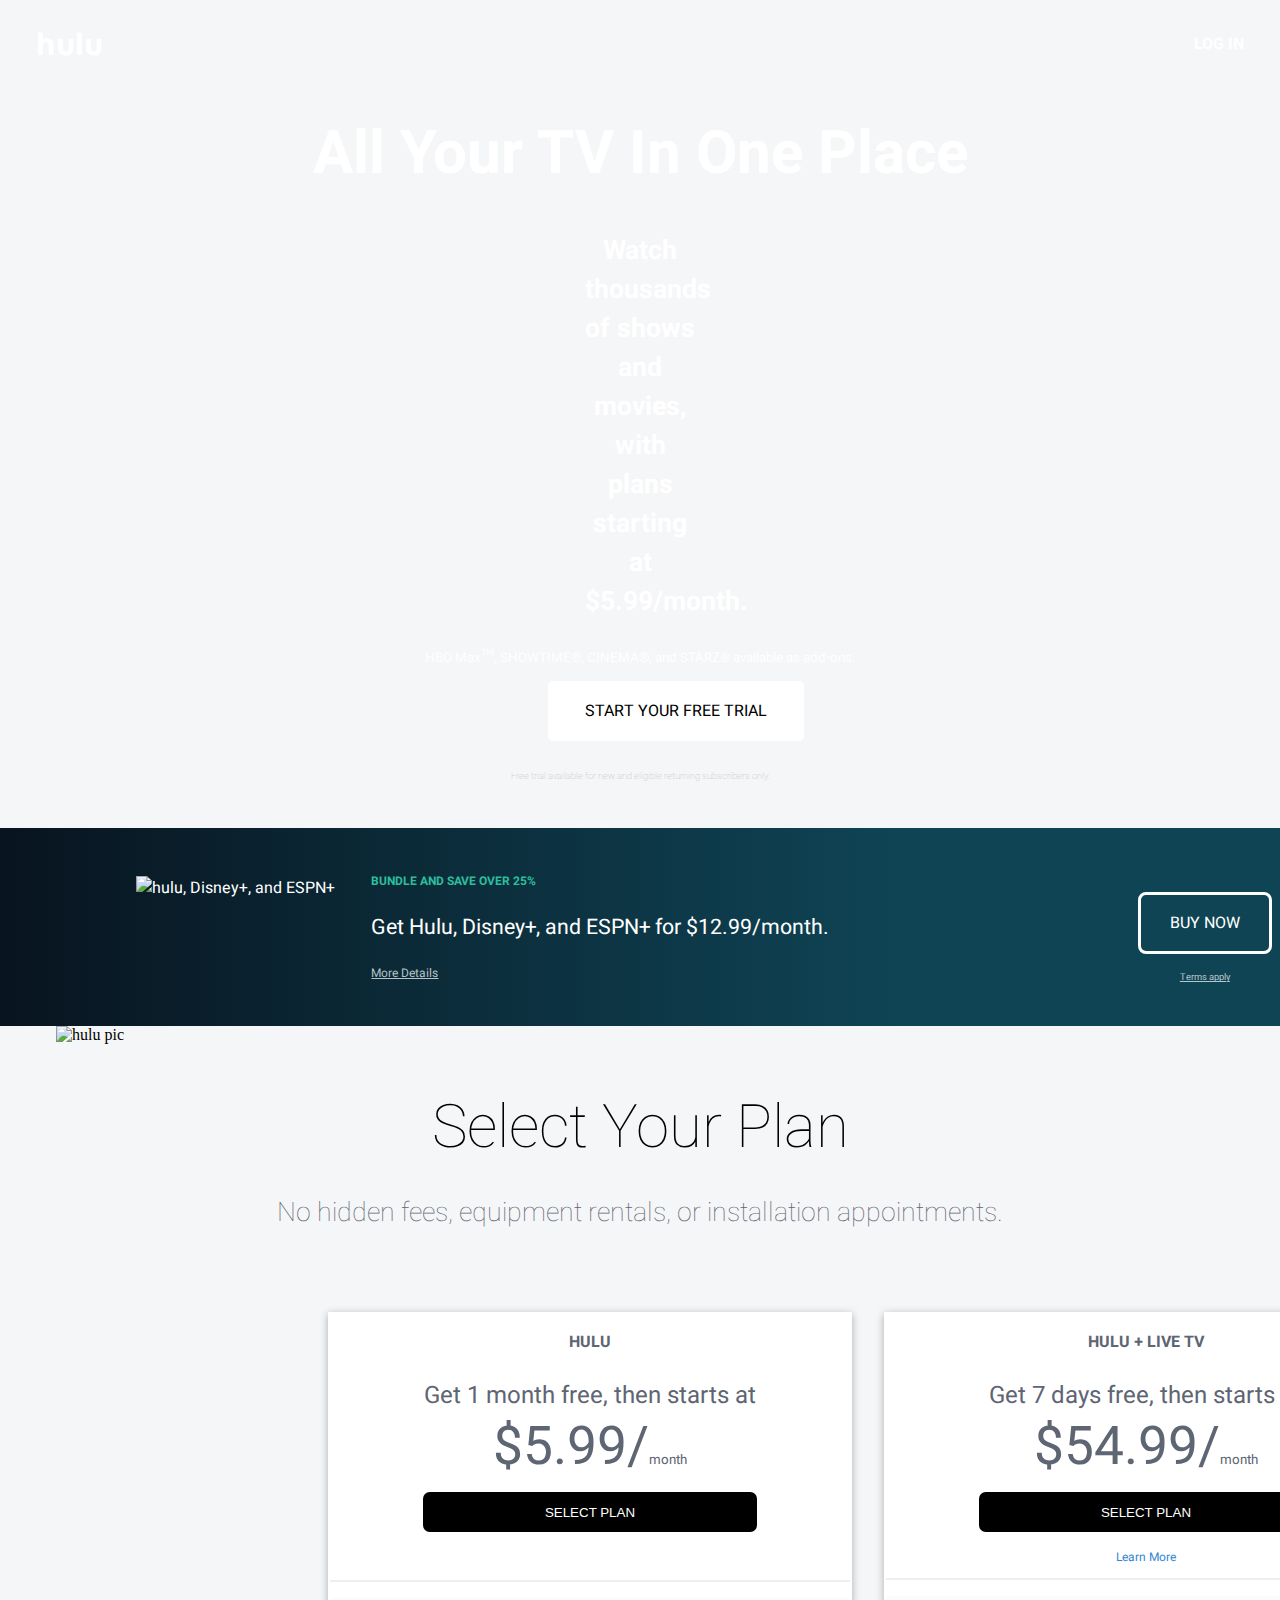
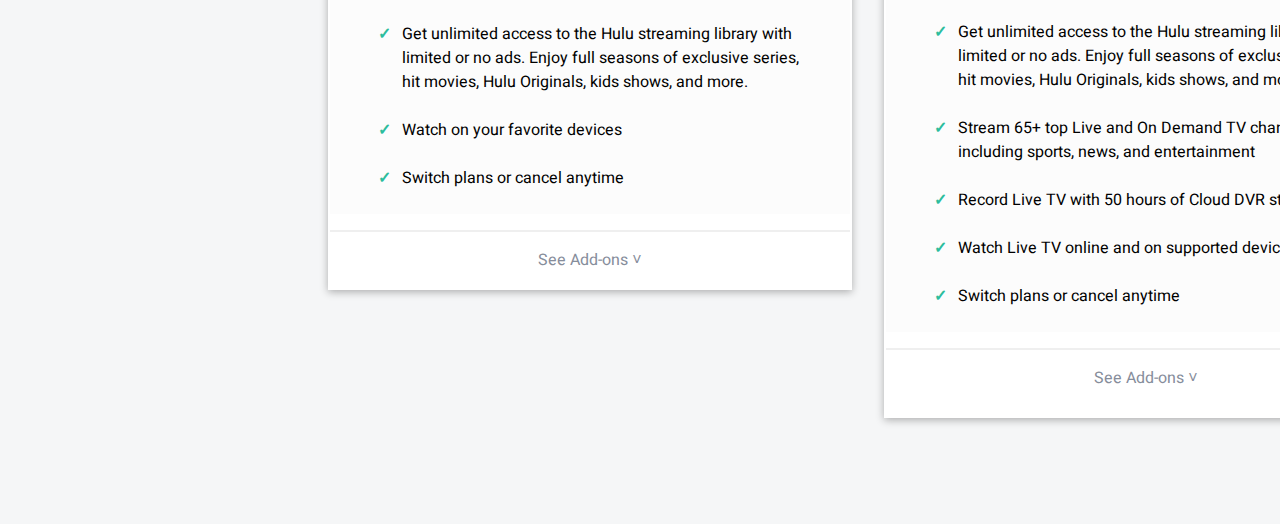
==== commit f9917a0d: "buttons part 1" ====
--- a/index.html
+++ b/index.html
@@ -6,12 +6,10 @@
     <title>Static Layout</title>
     <link rel="stylesheet" href="
     index.css">
+    <link href="https://fonts.googleapis.com/css2?family=Heebo:wght@400;800&display=swap" rel="stylesheet"> 
+    <link href="https://fonts.googleapis.com/css2?family=Maven+Pro:wght@900&display=swap" rel="stylesheet">
 </head>
-<body> 
-    <link href="https://fonts.googleapis.com/css2?family=Heebo:wght@400;800&display=swap" rel="stylesheet"> 
-
-    <link href="https://fonts.googleapis.com/css2?family=Maven+Pro:wght@900&display=swap" rel="stylesheet">
-    
+<body>     
     <header class="main"> 
         <div class="bar"></div>
             <h1 class="hulu">hulu</h1>
@@ -59,8 +57,8 @@
                     <p id="prices">$5.99/</p>
                     <p id="month">month</p>
                 </div>
-                <div class="planButton">
-                    <p id="selectPlan">SELECT PLAN</p>
+                <div>
+                    <p><button id="selectPlan">SELECT PLAN</button></p>
                 </div>
                 <br>
             </div>
@@ -88,8 +86,8 @@
                     <p id="prices">$54.99/</p>
                     <p id="month">month</p>
                 </div>
-                <div class="planButton">    
-                    <p id="selectPlan">SELECT PLAN</p>
+                <div>    
+                    <p><button id="selectPlan">SELECT PLAN</button></p>
                 </div>
                 <p id="learnMore">Learn More</p>
             </div>
--- a/index.css
+++ b/index.css
@@ -97,8 +97,8 @@
 }
 
 .bundleTextOne {
-    padding: 2em 0em 2em; 
-    margin-left: -8em;
+    padding: 2em 0em 2em 0em; 
+    margin-left: -15em;
 }
 
 #bundle {
@@ -118,7 +118,9 @@
 }
 
 .bundleTextTwo {
-    padding: 2em;  
+    padding: 2em 2em 2em 2em;
+    margin-top: 1em;  
+    margin-right: -10em;
 }
 
 #getBundle {
@@ -128,7 +130,7 @@
     border-radius: .5em;
     z-index: 3;
     text-align: center;
-    padding: 1em;
+    padding: 1em;    
 }
 
 #termsApply {
@@ -226,14 +228,17 @@
 
 #prices {
     font-size: 40pt;
-    margin-top: -1em; 
+    margin-top: -1em;
+    margin-bottom: -2em 
 }
 
 #month {
 font-size: 10pt;
 }
 
-.planButton {
+
+#selectPlan {
+    color: white; 
     background-color: black;
     z-index: 5;
     width: 25em;
@@ -242,11 +247,7 @@
     border-radius: .5em;
     margin-left: 7em;
     margin-right: 7em;
-    margin-top: -2em
-}
-
-#selectPlan {
-    color: white; 
+    margin-top: -1em
 }
 
 #learnMore {
